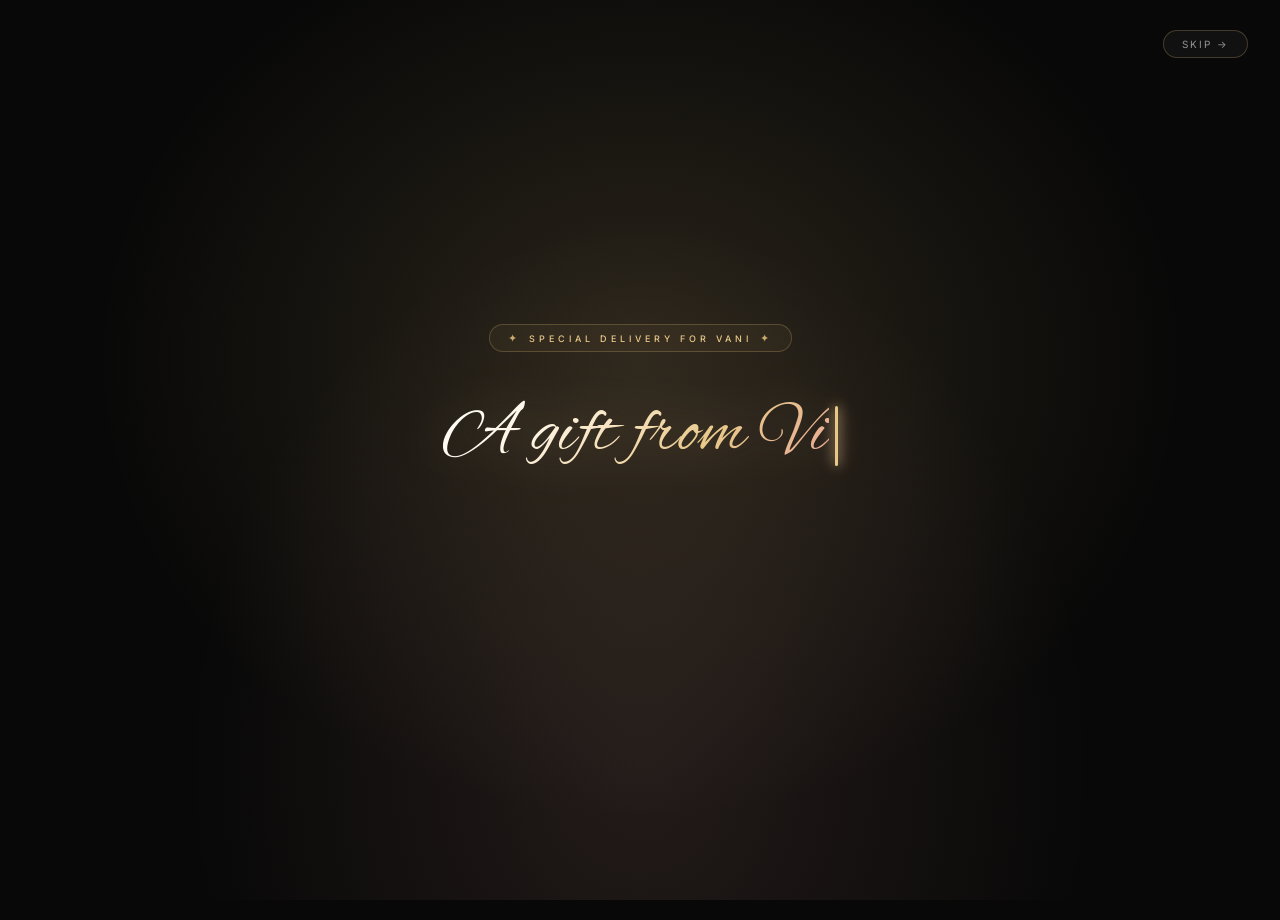
==== login.html @ b176e8bc "Add core website: index, login, styles, scripts" ====
<!DOCTYPE html>
<html lang="en">
<head>
  <meta charset="UTF-8" />
  <meta name="viewport" content="width=device-width, initial-scale=1.0" />
  <title>The Vani Affair — Unlock Your Gift 🎁</title>
  <link rel="preconnect" href="https://fonts.googleapis.com" />
  <link rel="preconnect" href="https://fonts.gstatic.com" crossorigin />
  <link href="https://fonts.googleapis.com/css2?family=Alex+Brush&family=Playfair+Display:ital,wght@0,400;0,700;1,400&family=Cormorant+Garamond:ital,wght@0,300;0,400;1,300;1,400&family=Inter:wght@300;400;500;600&display=swap" rel="stylesheet" />
  <style>
    *, *::before, *::after { box-sizing: border-box; margin: 0; padding: 0; }

    :root {
      --black: #080808;
      --white: #fafaf7;
      --rose:  #e8a598;
      --blush: #f2c4c0;
      --gold:  #c9a96e;
      --gold-light: #e8c98a;
      --font-serif:    'Playfair Display', serif;
      --font-sans:     'Inter', sans-serif;
      --font-editorial:'Cormorant Garamond', serif;
      --font-cursive:  'Alex Brush', cursive;
    }

    html, body {
      width: 100%; height: 100%;
      overflow: hidden;
      background: var(--black);
      font-family: var(--font-sans);
      color: var(--white);
    }

    /* ── BACKGROUND ── */
    .bg {
      position: fixed; inset: 0;
      background:
        radial-gradient(ellipse at 20% 30%, rgba(201,169,110,0.12) 0%, transparent 55%),
        radial-gradient(ellipse at 80% 70%, rgba(232,165,152,0.10) 0%, transparent 55%),
        #080808;
      z-index: 0;
    }

    /* Animated grain texture overlay */
    .bg::after {
      content: '';
      position: absolute; inset: 0;
      background-image: url("data:image/svg+xml,%3Csvg viewBox='0 0 256 256' xmlns='http://www.w3.org/2000/svg'%3E%3Cfilter id='noise'%3E%3CfeTurbulence type='fractalNoise' baseFrequency='0.9' numOctaves='4' stitchTiles='stitch'/%3E%3C/filter%3E%3Crect width='100%25' height='100%25' filter='url(%23noise)' opacity='0.04'/%3E%3C/svg%3E");
      background-size: 200px;
      opacity: 0.4;
      pointer-events: none;
    }

    /* Floating particles canvas */
    #particleCanvas {
      position: fixed; inset: 0;
      pointer-events: none;
      z-index: 1;
    }

    /* ── OPENING WRITING ANIMATION INTRO SCREEN ── */
    .intro-screen {
      position: fixed; inset: 0; z-index: 500;
      background: #080808;
      display: flex; flex-direction: column;
      align-items: center; justify-content: center;
      padding: clamp(20px, 5vw, 40px);
      transition: opacity 1.1s cubic-bezier(0.4, 0, 0.2, 1),
                  transform 1.1s cubic-bezier(0.4, 0, 0.2, 1),
                  filter 1.1s ease;
      overflow: hidden;
    }
    .intro-screen::before {
      content: '';
      position: absolute; inset: 0;
      background:
        radial-gradient(ellipse at 50% 40%, rgba(201,169,110,0.18) 0%, transparent 60%),
        radial-gradient(ellipse at 50% 85%, rgba(232,165,152,0.12) 0%, transparent 50%);
      pointer-events: none;
    }
    .intro-screen.fade-out {
      opacity: 0;
      transform: scale(1.05);
      filter: blur(12px);
      pointer-events: none;
    }

    .intro-skip-btn {
      position: absolute;
      top: clamp(16px, 4vw, 30px);
      right: clamp(16px, 4vw, 32px);
      background: rgba(255,255,255,0.04);
      border: 1px solid rgba(201,169,110,0.28);
      border-radius: 999px;
      padding: 7px 18px;
      font-size: 10px;
      font-family: var(--font-sans);
      letter-spacing: 2px;
      text-transform: uppercase;
      color: rgba(255,255,255,0.55);
      cursor: pointer;
      transition: all 0.25s ease;
      z-index: 10;
    }
    .intro-skip-btn:hover {
      background: rgba(201,169,110,0.15);
      color: var(--gold-light);
      border-color: rgba(201,169,110,0.6);
    }

    .intro-content {
      position: relative; z-index: 2;
      display: flex; flex-direction: column;
      align-items: center; justify-content: center;
      text-align: center;
      max-width: 720px;
      width: 100%;
    }

    .intro-badge {
      display: inline-flex; align-items: center; gap: 8px;
      padding: 6px 18px;
      border: 1px solid rgba(201,169,110,0.28);
      border-radius: 999px;
      background: rgba(201,169,110,0.06);
      font-size: 9px;
      font-weight: 500;
      letter-spacing: 4px;
      text-transform: uppercase;
      color: var(--gold-light);
      margin-bottom: clamp(22px, 4vw, 34px);
      opacity: 0;
      transform: translateY(8px);
      animation: introFadeIn 0.8s 0.2s ease forwards;
    }
    .badge-sparkle {
      font-size: 11px;
      color: var(--gold);
      animation: pulseGlow 2s ease-in-out infinite;
    }

    .intro-writing-wrap {
      display: inline-flex;
      align-items: center;
      justify-content: center;
      position: relative;
      min-height: clamp(60px, 12vw, 100px);
      margin-bottom: clamp(14px, 3vw, 24px);
      max-width: 90vw;
    }

    .intro-writing {
      font-family: var(--font-cursive);
      font-size: clamp(2.3rem, 7.2vw, 4.5rem);
      font-weight: 400;
      line-height: 1.3;
      text-align: center;
      letter-spacing: 1px;
      background: linear-gradient(135deg, #ffffff 0%, #fff4e3 28%, #e8c98a 65%, #e8a598 100%);
      -webkit-background-clip: text;
      -webkit-text-fill-color: transparent;
      background-clip: text;
      filter: drop-shadow(0 0 25px rgba(201,169,110,0.38));
      word-break: break-word;
    }

    .intro-cursor {
      display: inline-block;
      width: 3px;
      height: clamp(2.2rem, 6.5vw, 3.8rem);
      background: var(--gold-light);
      margin-left: 6px;
      border-radius: 2px;
      box-shadow: 0 0 12px rgba(232,201,138,0.95), 0 0 20px rgba(232,165,152,0.6);
      animation: cursorBlink 0.65s infinite;
      vertical-align: middle;
    }
    .intro-cursor.hidden {
      display: none;
    }

    .intro-flourish {
      width: clamp(200px, 45vw, 290px);
      margin-bottom: 16px;
      opacity: 0;
      transform: scale(0.92);
      transition: opacity 0.8s ease, transform 0.8s cubic-bezier(0.22, 1, 0.36, 1);
    }
    .intro-flourish.active {
      opacity: 1;
      transform: scale(1);
    }
    .intro-flourish svg {
      width: 100%; height: auto; display: block;
    }
    .flourish-line {
      stroke-dasharray: 320;
      stroke-dashoffset: 320;
      transition: stroke-dashoffset 1.3s cubic-bezier(0.4, 0, 0.2, 1);
    }
    .intro-flourish.active .flourish-line {
      stroke-dashoffset: 0;
    }

    .intro-sub {
      font-family: var(--font-editorial);
      font-style: italic;
      font-size: clamp(0.9rem, 2.4vw, 1.1rem);
      color: rgba(255,255,255,0.48);
      letter-spacing: 2.5px;
      opacity: 0;
      transform: translateY(6px);
      transition: opacity 0.8s ease 0.2s, transform 0.8s ease 0.2s;
    }
    .intro-sub.active {
      opacity: 1;
      transform: translateY(0);
    }

    /* Keyframes */
    @keyframes introFadeIn {
      to { opacity: 1; transform: translateY(0); }
    }
    @keyframes cursorBlink {
      0%, 45% { opacity: 1; }
      50%, 100% { opacity: 0; }
    }
    @keyframes pulseGlow {
      0%, 100% { transform: scale(1); opacity: 0.8; }
      50% { transform: scale(1.25); opacity: 1; }
    }

    /* ── WRAPPER (LOGIN FORM CONTAINER) ── */
    .wrapper {
      position: relative; z-index: 10;
      width: 100vw; height: 100vh;
      display: flex; flex-direction: column;
      align-items: center; justify-content: center;
      padding: 20px;
      opacity: 0;
      transform: translateY(20px);
      transition: opacity 0.9s cubic-bezier(0.22, 1, 0.36, 1), transform 0.9s cubic-bezier(0.22, 1, 0.36, 1);
      pointer-events: none;
    }
    .wrapper.revealed {
      opacity: 1;
      transform: translateY(0);
      pointer-events: all;
    }

    /* ── LOCK ICON ── */
    .lock-icon {
      width: 56px; height: 56px;
      margin-bottom: 28px;
    }
    .lock-icon svg { width: 100%; height: 100%; }

    /* ── CARD ── */
    .card {
      width: 100%;
      max-width: 420px;
      background: rgba(15,13,11,0.72);
      backdrop-filter: blur(24px);
      -webkit-backdrop-filter: blur(24px);
      border: 1px solid rgba(201,169,110,0.2);
      border-radius: 2px;
      padding: clamp(32px, 6vw, 52px) clamp(24px, 6vw, 48px);
      position: relative;
      overflow: hidden;
    }

    /* Gold corner accents */
    .card::before, .card::after {
      content: '';
      position: absolute;
      width: 20px; height: 20px;
      border-color: rgba(201,169,110,0.5);
      border-style: solid;
    }
    .card::before {
      top: 10px; left: 10px;
      border-width: 1px 0 0 1px;
    }
    .card::after {
      bottom: 10px; right: 10px;
      border-width: 0 1px 1px 0;
    }

    /* ── HEADER ── */
    .issue-line {
      font-size: 9px;
      letter-spacing: 5px;
      color: var(--gold);
      text-transform: uppercase;
      text-align: center;
      margin-bottom: 14px;
    }

    .title {
      font-family: var(--font-serif);
      font-size: clamp(1.9rem, 6vw, 2.6rem);
      font-weight: 700;
      text-align: center;
      line-height: 1.1;
      margin-bottom: 8px;
      background: linear-gradient(135deg, var(--white) 30%, var(--gold-light) 100%);
      -webkit-background-clip: text;
      -webkit-text-fill-color: transparent;
      background-clip: text;
    }

    .subtitle {
      font-family: var(--font-editorial);
      font-style: italic;
      font-size: clamp(0.9rem, 2.5vw, 1.05rem);
      color: rgba(255,255,255,0.5);
      text-align: center;
      margin-bottom: 36px;
      line-height: 1.5;
    }

    /* ── DIVIDER ── */
    .divider {
      display: flex; align-items: center; gap: 12px;
      margin-bottom: 32px;
    }
    .divider-line {
      flex: 1; height: 1px;
      background: linear-gradient(to right, transparent, rgba(201,169,110,0.35), transparent);
    }
    .divider-icon {
      font-size: 14px; opacity: 0.6;
    }

    /* ── INPUT ── */
    .input-group {
      position: relative;
      margin-bottom: 20px;
    }

    .input-label {
      display: block;
      font-size: 9px;
      letter-spacing: 3px;
      color: rgba(255,255,255,0.4);
      text-transform: uppercase;
      margin-bottom: 10px;
    }

    .password-wrap {
      position: relative;
    }

    .password-input {
      width: 100%;
      background: rgba(255,255,255,0.04);
      border: 1px solid rgba(255,255,255,0.12);
      border-radius: 2px;
      color: var(--white);
      font-family: var(--font-sans);
      font-size: 1rem;
      letter-spacing: 4px;
      padding: 14px 48px 14px 18px;
      outline: none;
      transition: border-color 0.3s ease, background 0.3s ease, box-shadow 0.3s ease;
      text-align: center;
    }
    .password-input::placeholder {
      letter-spacing: 6px;
      color: rgba(255,255,255,0.2);
      font-size: 1.2rem;
    }
    .password-input:focus {
      border-color: rgba(201,169,110,0.5);
      background: rgba(255,255,255,0.06);
      box-shadow: 0 0 0 3px rgba(201,169,110,0.08), inset 0 0 20px rgba(201,169,110,0.03);
    }

    /* shake on wrong password */
    .password-input.shake {
      animation: shake 0.45s ease;
      border-color: rgba(232,165,152,0.6);
      box-shadow: 0 0 0 3px rgba(232,165,152,0.1);
    }

    /* Eye toggle */
    .eye-btn {
      position: absolute;
      right: 14px; top: 50%;
      transform: translateY(-50%);
      background: none; border: none;
      color: rgba(255,255,255,0.3);
      cursor: pointer;
      padding: 4px;
      transition: color 0.2s;
      line-height: 1;
    }
    .eye-btn:hover { color: var(--gold); }

    /* ── ERROR ── */
    .error-msg {
      font-size: 11px;
      color: var(--rose);
      text-align: center;
      letter-spacing: 0.5px;
      margin-top: 10px;
      height: 16px;
      opacity: 0;
      transition: opacity 0.3s ease;
    }
    .error-msg.visible { opacity: 1; }

    /* ── SUBMIT BUTTON ── */
    .submit-btn {
      width: 100%;
      margin-top: 24px;
      background: transparent;
      border: 1px solid rgba(201,169,110,0.45);
      color: var(--gold-light);
      font-family: var(--font-sans);
      font-size: 10px;
      font-weight: 600;
      letter-spacing: 4px;
      text-transform: uppercase;
      padding: 16px;
      cursor: pointer;
      border-radius: 2px;
      transition: all 0.3s ease;
      position: relative;
      overflow: hidden;
    }
    .submit-btn::before {
      content: '';
      position: absolute;
      inset: 0;
      background: linear-gradient(135deg, var(--rose), var(--gold));
      opacity: 0;
      transition: opacity 0.3s ease;
    }
    .submit-btn:hover { border-color: transparent; color: var(--black); }
    .submit-btn:hover::before { opacity: 1; }
    .submit-btn span { position: relative; z-index: 1; }
    .submit-btn:hover span { color: var(--black); }

    /* Loading state */
    .submit-btn.loading span { opacity: 0; }
    .submit-btn.loading::after {
      content: '';
      position: absolute;
      width: 18px; height: 18px;
      top: 50%; left: 50%;
      transform: translate(-50%,-50%);
      border: 2px solid rgba(201,169,110,0.3);
      border-top-color: var(--gold);
      border-radius: 50%;
      animation: spin 0.7s linear infinite;
    }

    /* ── HINT ── */
    .hint {
      margin-top: 26px;
      text-align: center;
      font-family: var(--font-editorial);
      font-style: italic;
      font-size: clamp(0.8rem, 2vw, 0.9rem);
      color: rgba(255,255,255,0.28);
      line-height: 1.6;
    }
    .hint strong {
      color: rgba(201,169,110,0.55);
      font-style: normal;
      font-weight: 400;
    }

    /* ── REPLAY INTRO BUTTON ── */
    .replay-intro-wrap {
      text-align: center;
      margin-top: 20px;
    }
    .replay-intro-btn {
      background: none; border: none;
      font-family: var(--font-sans);
      font-size: 10px;
      letter-spacing: 2px;
      text-transform: uppercase;
      color: rgba(201,169,110,0.45);
      cursor: pointer;
      transition: color 0.2s ease;
      padding: 4px 8px;
    }
    .replay-intro-btn:hover {
      color: var(--gold-light);
    }

    /* ── SUCCESS OVERLAY ── */
    .success-overlay {
      position: fixed; inset: 0; z-index: 600;
      background: var(--black);
      display: flex; flex-direction: column;
      align-items: center; justify-content: center;
      opacity: 0;
      pointer-events: none;
      transition: opacity 0.6s ease;
    }
    .success-overlay.active {
      opacity: 1;
      pointer-events: all;
    }
    .success-emoji {
      font-size: clamp(3rem, 10vw, 5rem);
      margin-bottom: 20px;
      animation: popIn 0.6s cubic-bezier(0.34,1.56,0.64,1) forwards;
    }
    .success-text {
      font-family: var(--font-serif);
      font-size: clamp(1.4rem, 5vw, 2.2rem);
      font-weight: 700;
      background: linear-gradient(135deg, var(--white) 0%, var(--gold-light) 100%);
      -webkit-background-clip: text;
      -webkit-text-fill-color: transparent;
      background-clip: text;
      margin-bottom: 10px;
      text-align: center;
    }
    .success-sub {
      font-family: var(--font-editorial);
      font-style: italic;
      font-size: 1rem;
      color: rgba(255,255,255,0.5);
      text-align: center;
    }
    .success-bar {
      width: 0%;
      height: 2px;
      background: linear-gradient(90deg, var(--rose), var(--gold));
      margin-top: 32px;
      border-radius: 2px;
      transition: width 1.5s ease;
      box-shadow: 0 0 10px rgba(201,169,110,0.5);
    }
    .success-overlay.active .success-bar { width: 200px; }

    /* ── ANIMATIONS ── */
    @keyframes shake {
      0%,100% { transform: translateX(0); }
      15%     { transform: translateX(-8px); }
      30%     { transform: translateX(7px); }
      45%     { transform: translateX(-6px); }
      60%     { transform: translateX(5px); }
      75%     { transform: translateX(-3px); }
      90%     { transform: translateX(2px); }
    }
    @keyframes spin {
      to { transform: translate(-50%,-50%) rotate(360deg); }
    }
    @keyframes popIn {
      from { transform: scale(0.5); opacity: 0; }
      to   { transform: scale(1);   opacity: 1; }
    }

    /* Dots pattern bottom decoration */
    .deco-bottom {
      position: fixed;
      bottom: 0; left: 0; right: 0;
      height: 1px;
      background: linear-gradient(to right, transparent, rgba(201,169,110,0.2), transparent);
    }
    .deco-top {
      position: fixed;
      top: 0; left: 0; right: 0;
      height: 1px;
      background: linear-gradient(to right, transparent, rgba(201,169,110,0.2), transparent);
    }
  </style>
</head>
<body>

  <div class="bg"></div>
  <canvas id="particleCanvas"></canvas>
  <div class="deco-top"></div>
  <div class="deco-bottom"></div>

  <!-- ── OPENING WRITING ANIMATION INTRO ── -->
  <div class="intro-screen" id="introScreen">
    <button class="intro-skip-btn" id="introSkipBtn" type="button" aria-label="Skip intro">
      Skip <span>&rarr;</span>
    </button>

    <div class="intro-content">
      <div class="intro-badge">
        <span class="badge-sparkle">✦</span>
        <span class="badge-text">SPECIAL DELIVERY FOR VANI</span>
        <span class="badge-sparkle">✦</span>
      </div>

      <div class="intro-writing-wrap">
        <h1 class="intro-writing" id="introWriting"></h1>
        <span class="intro-cursor" id="introCursor"></span>
      </div>

      <div class="intro-flourish" id="introFlourish">
        <svg viewBox="0 0 280 28" fill="none" xmlns="http://www.w3.org/2000/svg">
          <path class="flourish-line" d="M10 14 C 70 2, 110 26, 140 14 C 170 2, 210 26, 270 14" stroke="url(#goldGrad)" stroke-width="1.5" stroke-linecap="round"/>
          <circle cx="140" cy="14" r="3" fill="#c9a96e"/>
          <defs>
            <linearGradient id="goldGrad" x1="0" y1="0" x2="280" y2="0" gradientUnits="userSpaceOnUse">
              <stop stop-color="#c9a96e" stop-opacity="0"/>
              <stop offset="0.3" stop-color="#e8c98a"/>
              <stop offset="0.7" stop-color="#e8a598"/>
              <stop offset="1" stop-color="#c9a96e" stop-opacity="0"/>
            </linearGradient>
          </defs>
        </svg>
      </div>

      <p class="intro-sub" id="introSub">A handmade edition &nbsp;·&nbsp; October 2026</p>
    </div>
  </div>

  <!-- ── SUCCESS SCREEN ── -->
  <div class="success-overlay" id="successOverlay">
    <div class="success-emoji">🎁</div>
    <p class="success-text">Welcome, Vani!</p>
    <p class="success-sub">Opening your gift from Vipiksha…</p>
    <div class="success-bar" id="successBar"></div>
  </div>

  <!-- ── LOGIN CARD ── -->
  <div class="wrapper">

    <!-- Lock icon -->
    <div class="lock-icon">
      <svg viewBox="0 0 56 56" fill="none" xmlns="http://www.w3.org/2000/svg">
        <rect x="10" y="24" width="36" height="26" rx="3" stroke="#c9a96e" stroke-width="1.5"/>
        <path d="M18 24V17a10 10 0 0 1 20 0v7" stroke="#c9a96e" stroke-width="1.5" stroke-linecap="round"/>
        <circle cx="28" cy="36" r="3" fill="#c9a96e"/>
        <line x1="28" y1="39" x2="28" y2="44" stroke="#c9a96e" stroke-width="1.5" stroke-linecap="round"/>
      </svg>
    </div>

    <div class="card">
      <p class="issue-line">Issue 01 &nbsp;·&nbsp; October 2026 &nbsp;·&nbsp; Private Access</p>

      <h1 class="title">The Vani<br/>Affair</h1>

      <p class="subtitle">
        A special gift from Vipiksha is waiting for you.<br/>
        Enter the secret word to unlock it.
      </p>

      <div class="divider">
        <div class="divider-line"></div>
        <span class="divider-icon">🌸</span>
        <div class="divider-line"></div>
      </div>

      <div class="input-group">
        <label class="input-label" for="passwordInput">Secret Password</label>
        <div class="password-wrap">
          <input
            type="password"
            id="passwordInput"
            class="password-input"
            placeholder="••••"
            autocomplete="off"
            autocorrect="off"
            autocapitalize="off"
            spellcheck="false"
            maxlength="30"
          />
          <button class="eye-btn" id="eyeBtn" type="button" aria-label="Toggle visibility">
            <svg id="eyeIcon" width="18" height="18" viewBox="0 0 24 24" fill="none" stroke="currentColor" stroke-width="1.8" stroke-linecap="round" stroke-linejoin="round">
              <path d="M1 12s4-8 11-8 11 8 11 8-4 8-11 8-11-8-11-8z"/>
              <circle cx="12" cy="12" r="3"/>
            </svg>
          </button>
        </div>
        <p class="error-msg" id="errorMsg">Hmm, that's not quite right. Try again! 💕</p>
      </div>

      <button class="submit-btn" id="submitBtn" type="button">
        <span>Unlock My Gift ✨</span>
      </button>

      <p class="hint">
        Hint: It's the name of the girl<br/>
        this whole magazine is about 🌸
      </p>

      <div class="replay-intro-wrap">
        <button type="button" class="replay-intro-btn" id="replayIntroBtn">
          ↺ Replay opening note
        </button>
      </div>
    </div>

  </div>

  <script>
    // ── PASSWORD ──
    const CORRECT = 'vani';

    const input          = document.getElementById('passwordInput');
    const submitBtn      = document.getElementById('submitBtn');
    const errorMsg       = document.getElementById('errorMsg');
    const eyeBtn         = document.getElementById('eyeBtn');
    const eyeIcon        = document.getElementById('eyeIcon');
    const overlay        = document.getElementById('successOverlay');
    const successBar     = document.getElementById('successBar');

    // ── INTRO WRITING ANIMATION ELEMENTS ──
    const introScreen    = document.getElementById('introScreen');
    const introWriting   = document.getElementById('introWriting');
    const introCursor    = document.getElementById('introCursor');
    const introFlourish  = document.getElementById('introFlourish');
    const introSub       = document.getElementById('introSub');
    const introSkipBtn   = document.getElementById('introSkipBtn');
    const replayIntroBtn = document.getElementById('replayIntroBtn');
    const wrapperEl      = document.querySelector('.wrapper');

    const MESSAGE = "A gift from Vipiksha to you 🤍";
    let typeIdx = 0;
    let typeTimeout = null;
    let isIntroDone = false;

    function playWritingAnimation() {
      isIntroDone = false;
      typeIdx = 0;
      if (typeTimeout) clearTimeout(typeTimeout);

      introWriting.textContent = '';
      introCursor.classList.remove('hidden');
      introFlourish.classList.remove('active');
      introSub.classList.remove('active');
      introScreen.classList.remove('fade-out');
      wrapperEl.classList.remove('revealed');

      // Start typing after brief ambient pause
      setTimeout(typeNextChar, 500);
    }

    function typeNextChar() {
      if (isIntroDone) return;
      if (typeIdx < MESSAGE.length) {
        const char = MESSAGE.charAt(typeIdx);
        introWriting.textContent += char;
        typeIdx++;

        // Natural typing cadence
        let delay = 65 + Math.random() * 30;
        if (char === ' ') delay = 110;
        if (typeIdx === 19) delay = 260; // pause after "Vipiksha"
        if (typeIdx === 27) delay = 220; // pause after "to you"

        typeTimeout = setTimeout(typeNextChar, delay);
      } else {
        // Typing finished
        introCursor.classList.add('hidden');
        introFlourish.classList.add('active');
        introSub.classList.add('active');

        // Allow reading for 1.8 seconds, then reveal login
        setTimeout(() => {
          dismissIntro();
        }, 1800);
      }
    }

    function dismissIntro() {
      if (isIntroDone) return;
      isIntroDone = true;
      clearTimeout(typeTimeout);
      introCursor.classList.add('hidden');
      introScreen.classList.add('fade-out');
      wrapperEl.classList.add('revealed');

      setTimeout(() => {
        input.focus();
      }, 700);
    }

    introSkipBtn.addEventListener('click', dismissIntro);
    if (replayIntroBtn) {
      replayIntroBtn.addEventListener('click', playWritingAnimation);
    }

    // Run writing animation when page opens
    playWritingAnimation();

    // Eye toggle
    let showPw = false;
    eyeBtn.addEventListener('click', () => {
      showPw = !showPw;
      input.type = showPw ? 'text' : 'password';
      eyeIcon.innerHTML = showPw
        ? `<path d="M17.94 17.94A10.07 10.07 0 0 1 12 20c-7 0-11-8-11-8a18.45 18.45 0 0 1 5.06-5.94"/><path d="M9.9 4.24A9.12 9.12 0 0 1 12 4c7 0 11 8 11 8a18.5 18.5 0 0 1-2.16 3.19"/><line x1="1" y1="1" x2="23" y2="23"/>`
        : `<path d="M1 12s4-8 11-8 11 8 11 8-4 8-11 8-11-8-11-8z"/><circle cx="12" cy="12" r="3"/>`;
    });

    // Submit
    function tryUnlock() {
      const val = input.value.trim().toLowerCase();
      if (val === CORRECT) {
        // Success!
        submitBtn.classList.add('loading');
        setTimeout(() => {
          overlay.classList.add('active');
          requestAnimationFrame(() => requestAnimationFrame(() => {
            document.getElementById('successBar').style.width = '200px';
          }));
          // Redirect after animation
          setTimeout(() => {
            sessionStorage.setItem('vani_unlocked', '1');
            window.location.href = 'index.html';
          }, 2000);
        }, 600);
      } else {
        // Wrong password
        input.classList.remove('shake');
        void input.offsetWidth;
        input.classList.add('shake');
        errorMsg.classList.add('visible');
        input.value = '';
        input.focus();
        setTimeout(() => {
          input.classList.remove('shake');
          errorMsg.classList.remove('visible');
        }, 2500);
      }
    }

    submitBtn.addEventListener('click', tryUnlock);
    input.addEventListener('keydown', e => {
      if (e.key === 'Enter') tryUnlock();
      if (errorMsg.classList.contains('visible')) {
        errorMsg.classList.remove('visible');
      }
    });

    // ── FLOATING PARTICLES ──
    const canvas = document.getElementById('particleCanvas');
    const ctx    = canvas.getContext('2d');

    function resize() {
      canvas.width  = window.innerWidth;
      canvas.height = window.innerHeight;
    }
    resize();
    window.addEventListener('resize', resize);

    const SYMBOLS = ['✦', '·', '◦', '✧', '⋆', '∘'];
    const COLORS  = [
      'rgba(201,169,110,0.55)',
      'rgba(232,165,152,0.45)',
      'rgba(242,196,192,0.4)',
      'rgba(255,255,255,0.3)'
    ];

    class Particle {
      constructor() { this.reset(true); }
      reset(init = false) {
        this.x       = Math.random() * canvas.width;
        this.y       = init ? Math.random() * canvas.height : canvas.height + 10;
        this.symbol  = SYMBOLS[Math.floor(Math.random() * SYMBOLS.length)];
        this.color   = COLORS[Math.floor(Math.random() * COLORS.length)];
        this.size    = Math.random() * 12 + 8;
        this.speed   = Math.random() * 0.5 + 0.2;
        this.opacity = 0;
        this.fade    = Math.random() * 0.008 + 0.004;
        this.drift   = (Math.random() - 0.5) * 0.4;
        this.rot     = 0;
        this.rotSpeed= (Math.random() - 0.5) * 0.02;
      }
      update() {
        this.y       -= this.speed;
        this.x       += this.drift;
        this.rot     += this.rotSpeed;
        this.opacity  = Math.min(1, this.opacity + this.fade);
        if (this.y < -20) this.reset();
      }
      draw() {
        ctx.save();
        ctx.globalAlpha = this.opacity * 0.7;
        ctx.fillStyle   = this.color;
        ctx.font        = `${this.size}px serif`;
        ctx.translate(this.x, this.y);
        ctx.rotate(this.rot);
        ctx.fillText(this.symbol, 0, 0);
        ctx.restore();
      }
    }

    const particles = Array.from({ length: 35 }, () => new Particle());

    function animateParticles() {
      ctx.clearRect(0, 0, canvas.width, canvas.height);
      particles.forEach(p => { p.update(); p.draw(); });
      requestAnimationFrame(animateParticles);
    }
    animateParticles();
  </script>

</body>
</html>
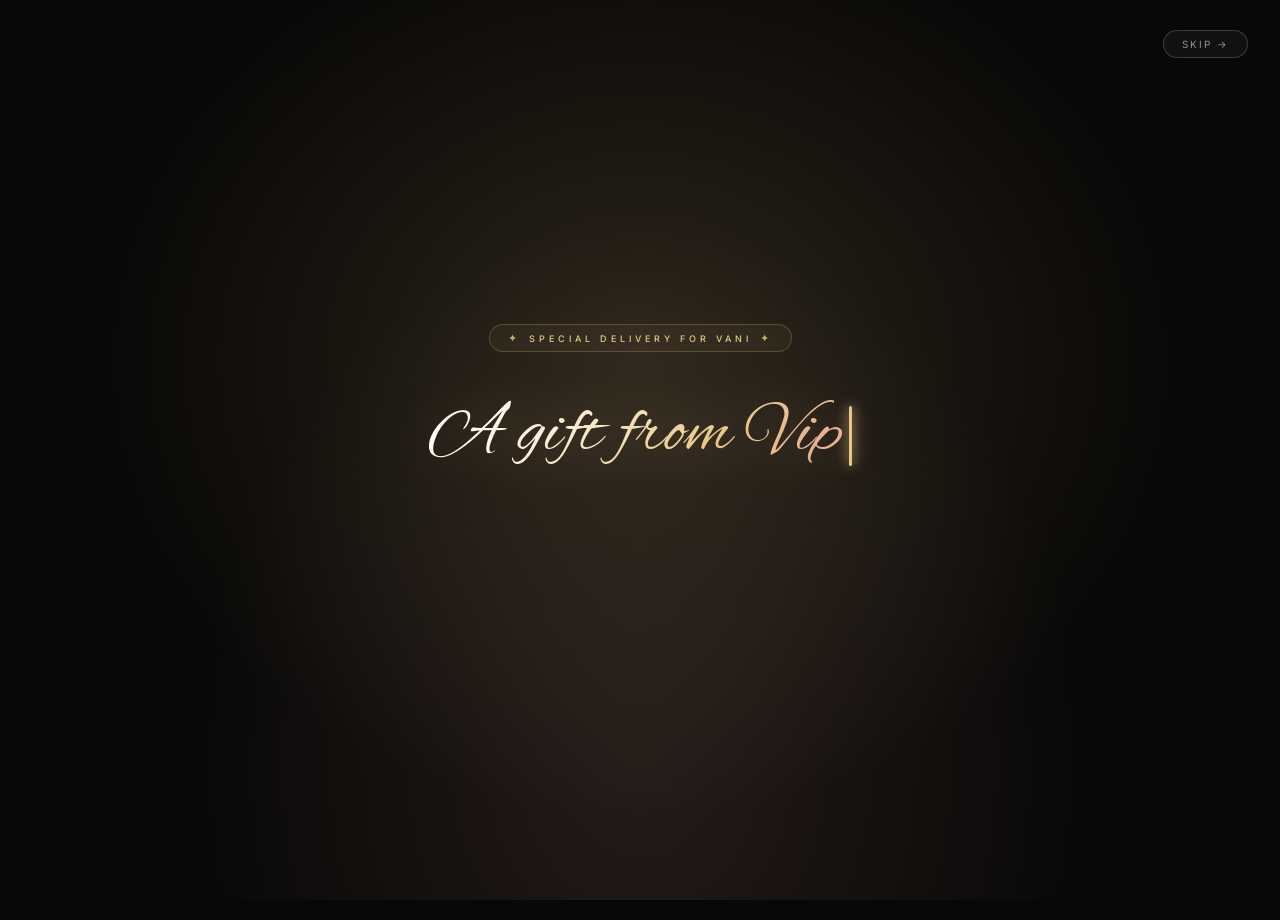
==== commit 94b45f5f: "Optimize images to high-res JPG and add smart preloader for instant load" ====
--- a/login.html
+++ b/login.html
@@ -898,6 +898,14 @@
       requestAnimationFrame(animateParticles);
     }
     animateParticles();
+
+    // Silently prefetch first magazine pages in background so index loads instantly
+    window.addEventListener('DOMContentLoaded', () => {
+      ['pages/page_01.jpg', 'pages/page_02.jpg', 'pages/page_03.jpg'].forEach(url => {
+        const img = new Image();
+        img.src = url;
+      });
+    });
   </script>
 
 </body>
